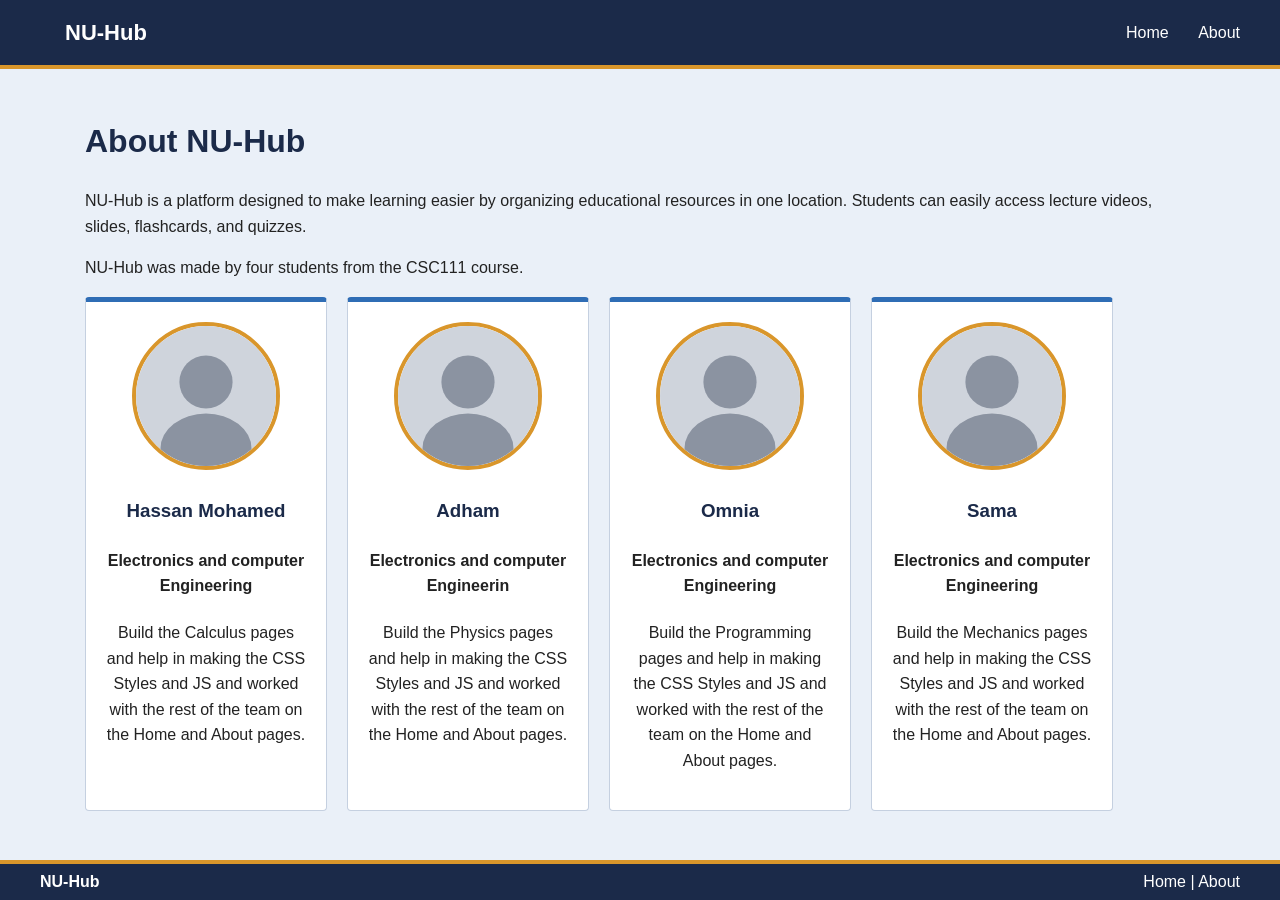
==== about.html @ 6e4cc663 "Home-About" ====
<!DOCTYPE html>
<html lang="en">
    <head>
        <meta charset="UTF-8">
        <meta name="viewport" content="width=device-width, initial-scale=1.0">
        <title>NU-Hub - About</title>
        <link rel="stylesheet" href="styles.css">
    </head>
    <body>
        <div class="navbar">
            <a href="index.html" class="logo">NU-Hub</a>
            <div>
                <a href="index.html">Home</a>
                <a href="about.html">About</a>
            </div>
        </div>
        <div class="page">
            <h1>About NU-Hub</h1>
            <p>NU-Hub is a platform designed to make learning easier by organizing educational resources in one location. Students can easily access lecture videos, slides, flashcards, and quizzes.</p>
            <p>NU-Hub was made by four students from the CSC111 course.</p>
            <div class="cards">
                <div class="card student">
                    <img src="images/avatar.svg" alt="Hassan Mohamed">
                    <h3>Hassan Mohamed</h3>
                    <h4>Electronics and computer Engineering</h2>
                    <p>Build the Calculus pages and help in making the CSS Styles and JS and worked with the rest of the team on the Home and About pages.</p>
                </div>
                <div class="card student">
                    <img src="images/avatar.svg" alt="Adham">
                    <h3>Adham</h3>
                    <h4>Electronics and computer Engineerin</h2>
                    <p>Build the Physics pages and help in making the CSS Styles and JS and worked with the rest of the team on the Home and About pages.</p>
                </div>
                <div class="card student">
                    <img src="images/avatar.svg" alt="Omnia">
                    <h3>Omnia</h3>
                    <h4>Electronics and computer Engineering</h2>
                    <p>Build the Programming pages and help in making the CSS Styles and JS and worked with the rest of the team on the Home and About pages.</p>
                </div>
                <div class="card student">
                    <img src="images/avatar.svg" alt="Sama">
                    <h3>Sama</h3>
                    <h4>Electronics and computer Engineering</h2>
                    <p>Build the Mechanics pages and help in making the CSS Styles and JS and worked with the rest of the team on the Home and About pages.</p>
                </div>
            </div>
        </div>
        <div class="footer">
            <b>NU-Hub</b>
            <div><a href="index.html">Home</a> | <a href="about.html">About</a></div>
        </div>
    </body>
</html>
---- styles.css ----
body{
    font-family: Arial, sans-serif;
    margin: 0;
    background: #eaf0f8;
    color: #222;
    line-height: 1.6;
    min-height: 100vh;
    display: flex;
    flex-direction: column;
}
.navbar{
    background: #1b2a49;
    color: white;
    padding: 15px 40px;
    display: flex;
    justify-content: space-between;
    align-items: center;
    border-bottom: 4px solid #d9962b;
    position: sticky;
    top: 0;
    z-index: 1000;
}
.navbar a{
    color: white;
    text-decoration: none;
    margin-left: 25px;
}
.navbar a:hover {
    text-decoration: underline;
}
.logo {
    font-size: 22px;
    font-weight: bold;
    margin-left: 0;
}

.page{
    max-width: 1150px;
    width: 100%;
    margin: 0 auto;
    padding: 25px 20px;
    box-sizing: border-box;
    flex: 1;
}
h1, h2, h3{
    color: #1b2a49;
}
a {
    color: #1b2a49;
}

.hero{
    background: #d6e4f7;
    padding: 40px 30px;
    text-align: center;
    margin-bottom: 25px;
    border-bottom: 4px solid #d9962b;
}

.box {
    background: white;
    padding: 20px;
    margin-bottom: 20px;
    border: 1px solid #c5d0e0;
    border-left: 5px solid #2f6db5;
    border-radius: 4px;
}

.cards{
    display: flex;
    flex-wrap: wrap;
    gap: 20px;
}
.card{
    background: white;
    padding: 20px;
    width: 220px;
    border: 1px solid #c5d0e0;
    border-top: 5px solid #2f6db5;
    border-radius: 4px;
}
.card:hover{
    border-top-color: #d9962b;
}

.btn{
    display: inline-block;
    background: #1b2a49;
    color: white;
    padding: 8px 14px;
    margin: 4px 4px 4px 0;
    text-decoration: none;
    border-radius: 3px;
}
.btn:hover{
    background: #3a4f7a;
}
button{
    background: #1b2a49;
    color: white;
    padding: 8px 18px;
    border: none;
    border-radius: 3px;
    cursor: pointer;
}
button:hover{
    background: #3a4f7a;
}

table{
    border-collapse: collapse;
    width: 100%;
}
th, td{
    border: 1px solid #aaa;
    padding: 10px;
    text-align: left;
}
th{
    background: #1b2a49;
    color: white;
}
tr:nth-child(even){
    background: #e6eef9;
}

iframe{
    width: 100%;
    max-width: 420px;
    height: 236px;
    border: 1px solid #999; background: #ddd;
}

details{
    border: 1px solid #aab8cf;
    border-radius: 3px;
    padding: 10px;
    margin-bottom: 10px;
    background: #f4f8fd;
}
details[open]{
    background: #fff3dc;
    border-color: #d9962b;
}
summary{
    font-weight: bold;
    cursor: pointer;
    color: #1b4f9c;
}
details p{
    margin-bottom: 0;
}
label, input[type="radio"]{
    cursor: pointer;
}
.result{
    margin-top: 10px;
    font-weight: bold;
    color: #1b2a49;
}

.lecture{
    display: none;
}
.lecture:target{
    display: block;
}

.student{
    text-align: center;
    width: 200px;
}
.student img{
    width: 140px;
    height: 140px;
    border-radius: 50%;
    border: 4px solid #d9962b;
    object-fit: cover;
}

.footer{
    background: #1b2a49;
    color: white;
    display: flex;
    padding: 5px 40px;
    justify-content: space-between;
    gap: 15px;
    border-top: 4px solid #d9962b;
}
.footer a{
    color: white;
    text-decoration: none;
}
.footer a:hover{
    text-decoration: underline;
}
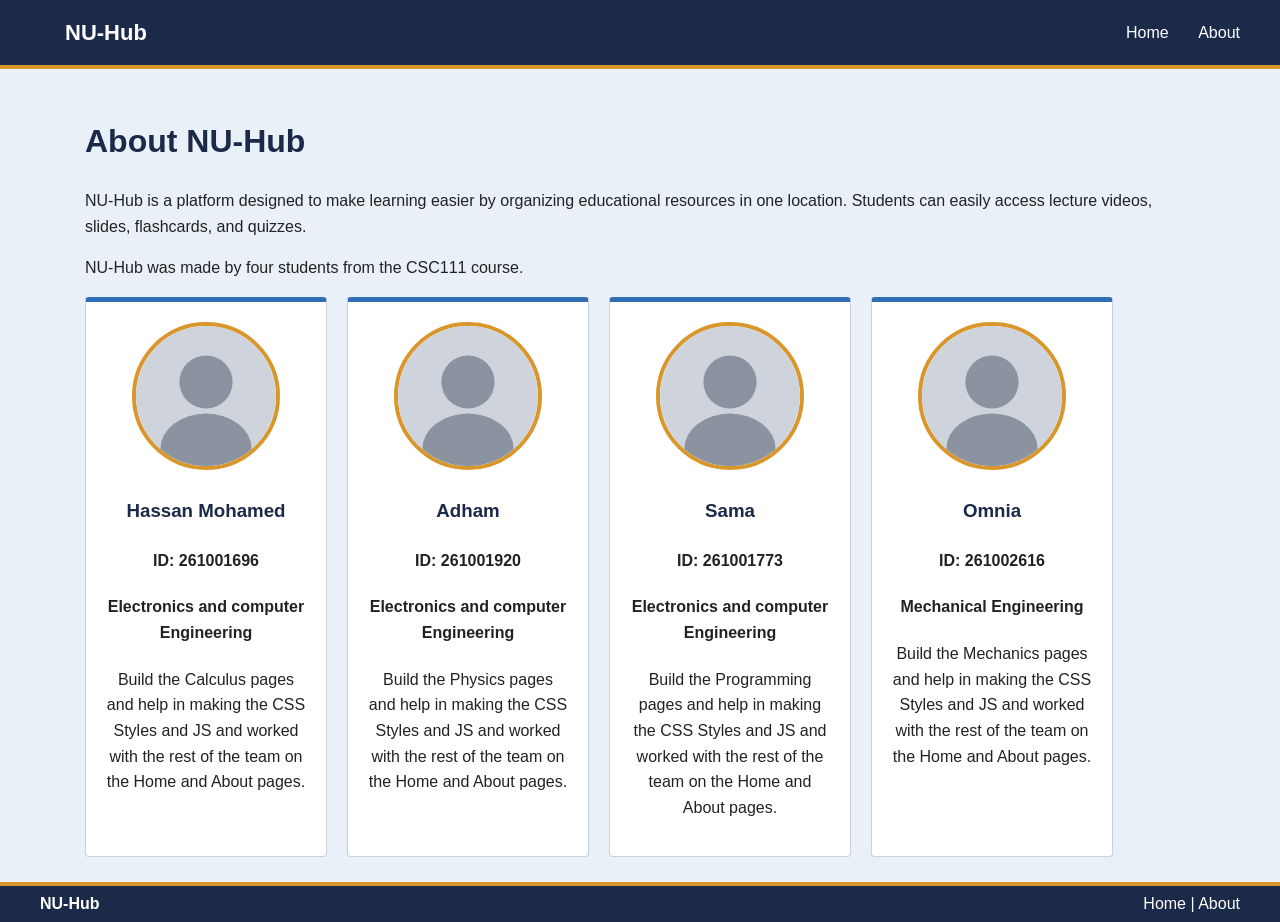
==== commit 36303b74: "Update about.html" ====
--- a/about.html
+++ b/about.html
@@ -22,25 +22,29 @@
                 <div class="card student">
                     <img src="images/avatar.svg" alt="Hassan Mohamed">
                     <h3>Hassan Mohamed</h3>
-                    <h4>Electronics and computer Engineering</h2>
+                    <h4>ID: 261001696</h4>
+                    <h4>Electronics and computer Engineering</h4>
                     <p>Build the Calculus pages and help in making the CSS Styles and JS and worked with the rest of the team on the Home and About pages.</p>
                 </div>
                 <div class="card student">
                     <img src="images/avatar.svg" alt="Adham">
                     <h3>Adham</h3>
-                    <h4>Electronics and computer Engineerin</h2>
+                    <h4>ID: 261001920</h4>
+                    <h4>Electronics and computer Engineering</h4>
                     <p>Build the Physics pages and help in making the CSS Styles and JS and worked with the rest of the team on the Home and About pages.</p>
+                </div>
+                <div class="card student">
+                    <img src="images/avatar.svg" alt="Sama">
+                    <h3>Sama</h3>
+                    <h4>ID: 261001773</h4>
+                    <h4>Electronics and computer Engineering</h4>
+                    <p>Build the Programming pages and help in making the CSS Styles and JS and worked with the rest of the team on the Home and About pages.</p>
                 </div>
                 <div class="card student">
                     <img src="images/avatar.svg" alt="Omnia">
                     <h3>Omnia</h3>
-                    <h4>Electronics and computer Engineering</h2>
-                    <p>Build the Programming pages and help in making the CSS Styles and JS and worked with the rest of the team on the Home and About pages.</p>
-                </div>
-                <div class="card student">
-                    <img src="images/avatar.svg" alt="Sama">
-                    <h3>Sama</h3>
-                    <h4>Electronics and computer Engineering</h2>
+                    <h4>ID: 261002616</h4>
+                    <h4>Mechanical Engineering</h4>
                     <p>Build the Mechanics pages and help in making the CSS Styles and JS and worked with the rest of the team on the Home and About pages.</p>
                 </div>
             </div>
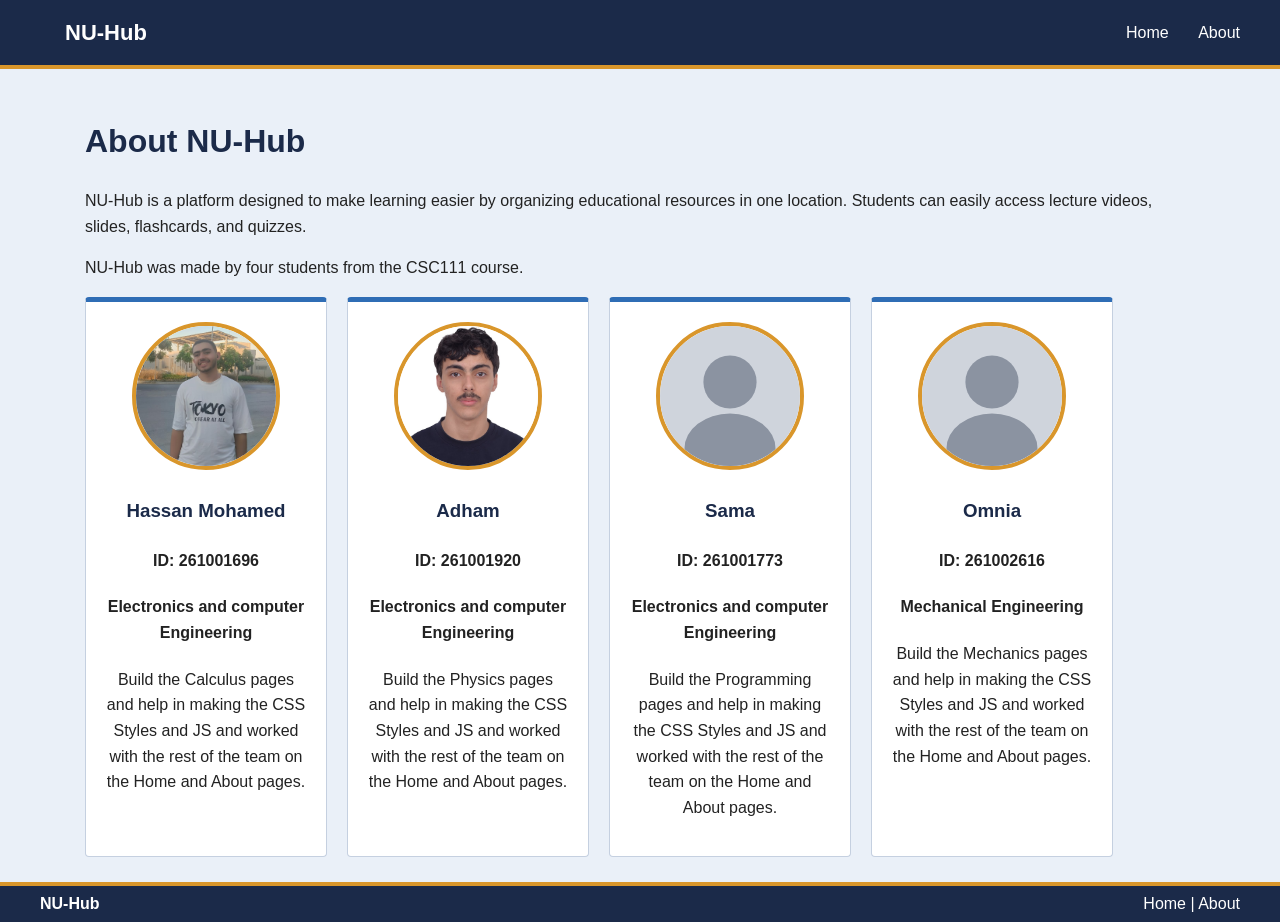
==== commit cb896d4c: "Fixes" ====
--- a/about.html
+++ b/about.html
@@ -20,14 +20,14 @@
             <p>NU-Hub was made by four students from the CSC111 course.</p>
             <div class="cards">
                 <div class="card student">
-                    <img src="images/avatar.svg" alt="Hassan Mohamed">
+                    <img src="images/Hassan.jpg" alt="Hassan Mohamed">
                     <h3>Hassan Mohamed</h3>
                     <h4>ID: 261001696</h4>
                     <h4>Electronics and computer Engineering</h4>
                     <p>Build the Calculus pages and help in making the CSS Styles and JS and worked with the rest of the team on the Home and About pages.</p>
                 </div>
                 <div class="card student">
-                    <img src="images/avatar.svg" alt="Adham">
+                    <img src="images/Adham.jpg" alt="Adham">
                     <h3>Adham</h3>
                     <h4>ID: 261001920</h4>
                     <h4>Electronics and computer Engineering</h4>
--- a/styles.css
+++ b/styles.css
@@ -128,7 +128,8 @@
     width: 100%;
     max-width: 420px;
     height: 236px;
-    border: 1px solid #999; background: #ddd;
+    border: 1px solid #999; 
+    background: #ddd;
 }
 
 details{
